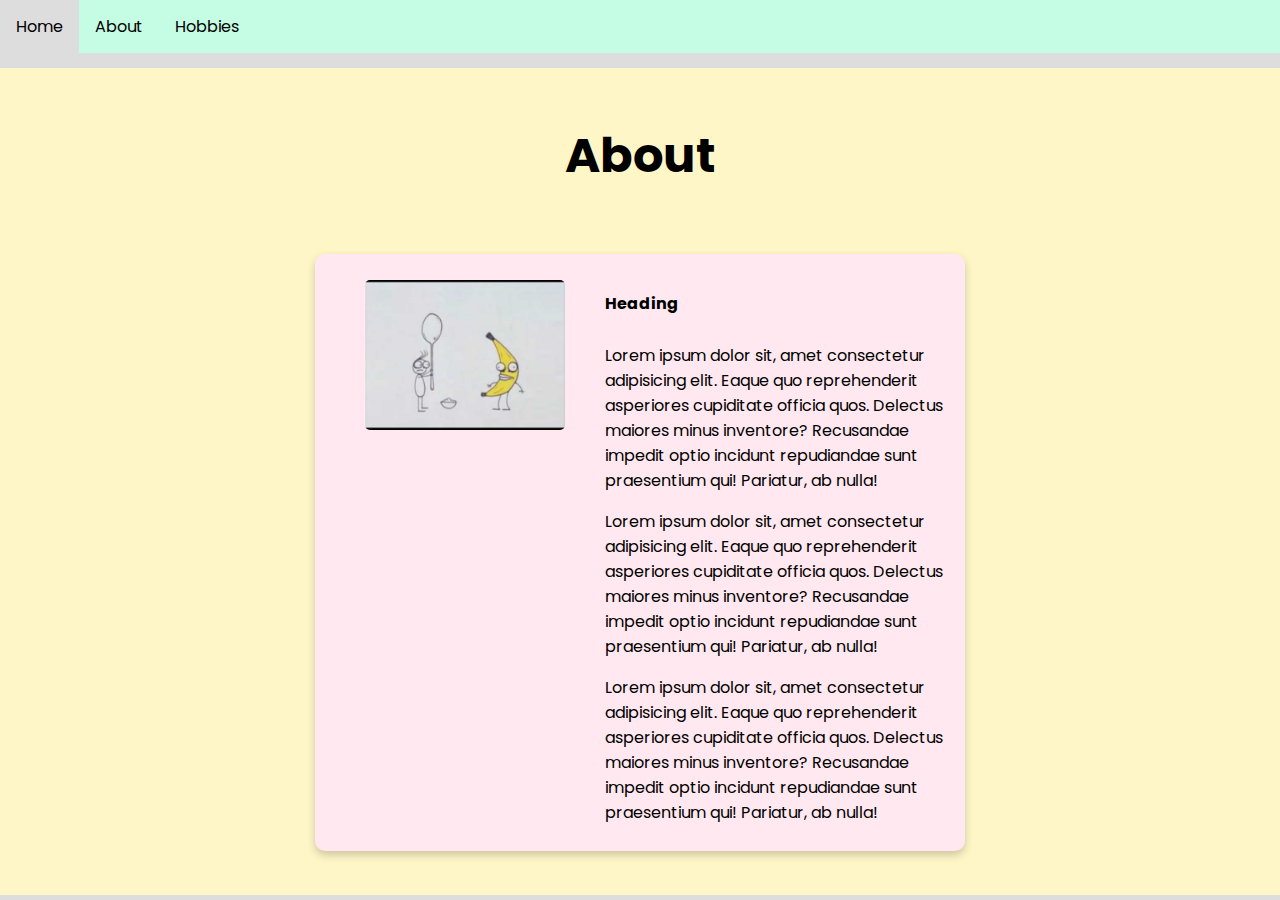
==== about.html @ 400a2c4d "Update about.html" ====
<!DOCTYPE html>
<html lang="en">
  <head>
    <title>bioSite About</title>
    <link href="style.css" type="text/css" rel="stylesheet">
    <link rel="preconnect" href="https://fonts.googleapis.com">
    <link rel="preconnect" href="https://fonts.gstatic.com" crossorigin>
    <link href="https://fonts.googleapis.com/css2?family=Indie+Flower&family=Poppins:ital,wght@0,300;0,400;0,700;1,400&display=swap" rel="stylesheet">
  </head>

  <body>

    <div id="navbar"> 
      <a href="index.html">Home</a>
      <a href="about.html">About</a>
      <a href="hobbies.html">Hobbies</a>
    </div>

    <header>
      <h1>About</h1>
    </header>

    <div id="container">
      

      <div class="card large">
          <figure>
            <img src="images/banana.jpg">
          </figure>
          <div>
            <h5>Heading</h5>
            <p>Lorem ipsum dolor sit, amet consectetur adipisicing elit. Eaque quo reprehenderit asperiores cupiditate officia quos. Delectus maiores minus inventore? Recusandae impedit optio incidunt repudiandae sunt praesentium qui! Pariatur, ab nulla!</p>
            <p>Lorem ipsum dolor sit, amet consectetur adipisicing elit. Eaque quo reprehenderit asperiores cupiditate officia quos. Delectus maiores minus inventore? Recusandae impedit optio incidunt repudiandae sunt praesentium qui! Pariatur, ab nulla!</p>
            <p>Lorem ipsum dolor sit, amet consectetur adipisicing elit. Eaque quo reprehenderit asperiores cupiditate officia quos. Delectus maiores minus inventore? Recusandae impedit optio incidunt repudiandae sunt praesentium qui! Pariatur, ab nulla!</p>
          </div>
      </div>



    </div> <!-- end #container-->

    <footer>
    </footer>

  </body>
</html>
---- style.css ----
body {
  margin: 0;
  font-family: Poppins;
  background-color: #FFF6C7;
}

header {
  padding: 20px;
  text-align: center;
}

h1 {
  font-size: 3em;
  font-weight: 700;
}

h5 {
  font-size: 1em;
  font-weight: 700;
}

figcaption {
  font-size: .75em;
  font-family: Indie Flower;
}

#navbar {
  overflow: hidden;
  background-color: #C4FDE4;
  border-bottom: 15px solid #DDDDDD ;
}

#navbar a {
  float: left;
  display: block;
  color: black;
  text-align: center;
  padding: 14px 16px;
  text-decoration: none;
}

#navbar a:hover {
  background-color: #DDDDDD;
}

#container {
  padding: 10px;
  margin: auto;
  display: flex;
  flex-direction: column;
  justify-content: space-around;
}

#hobbies {
  padding: 10px;
  margin: auto;
  display: flex;
  justify-content: space-evenly;
}

.card {
  display: flex;
  margin: auto;
  box-shadow: 0 4px 8px 0 rgba(0, 0, 0, 0.2);
  transition: .3s;
  padding: 10px;
  border-radius: 10px;
}

.card figure {
  float: none;
}

.card img {
  width: 200px;
  border-radius: 5px;
}

.card.horizontal {
  width: 50%;
  height: 250px;
  background-color: #FFE8EF;
}

.card.horizontal.right {
  text-align: right;
  background-color: #C4FDE4;
}

.card.large {
  width: 50%;
  background-color: #FFE8EF;
}


.card.vertical {
  flex-direction: column;
  text-align: center;
  width: 20%;
  height: 60%;
  background-color: #FFE8EF;
}

.card:hover {
  box-shadow: 0 8px 16px 0 rgba(0, 0, 0, 0.2);
  transition: .3s;
}

.card-title {
  text-align: center;
  font-size: 2em;
  color: #4F3674;
  font-weight: 400;
}


footer {
  background-color: #C4FDE4;
  position: absolute;
  bottom: 0;
  border-top: 5px solid #DDDDDD;
  width: 100%
}

footer p {
  float: right;
  padding-right: 10px;
  font-style: italic;
  font-size: .75em;
}

footer a {
  text-decoration: none;
  color: black;
}

footer a:hover {
  text-decoration: underline;
}
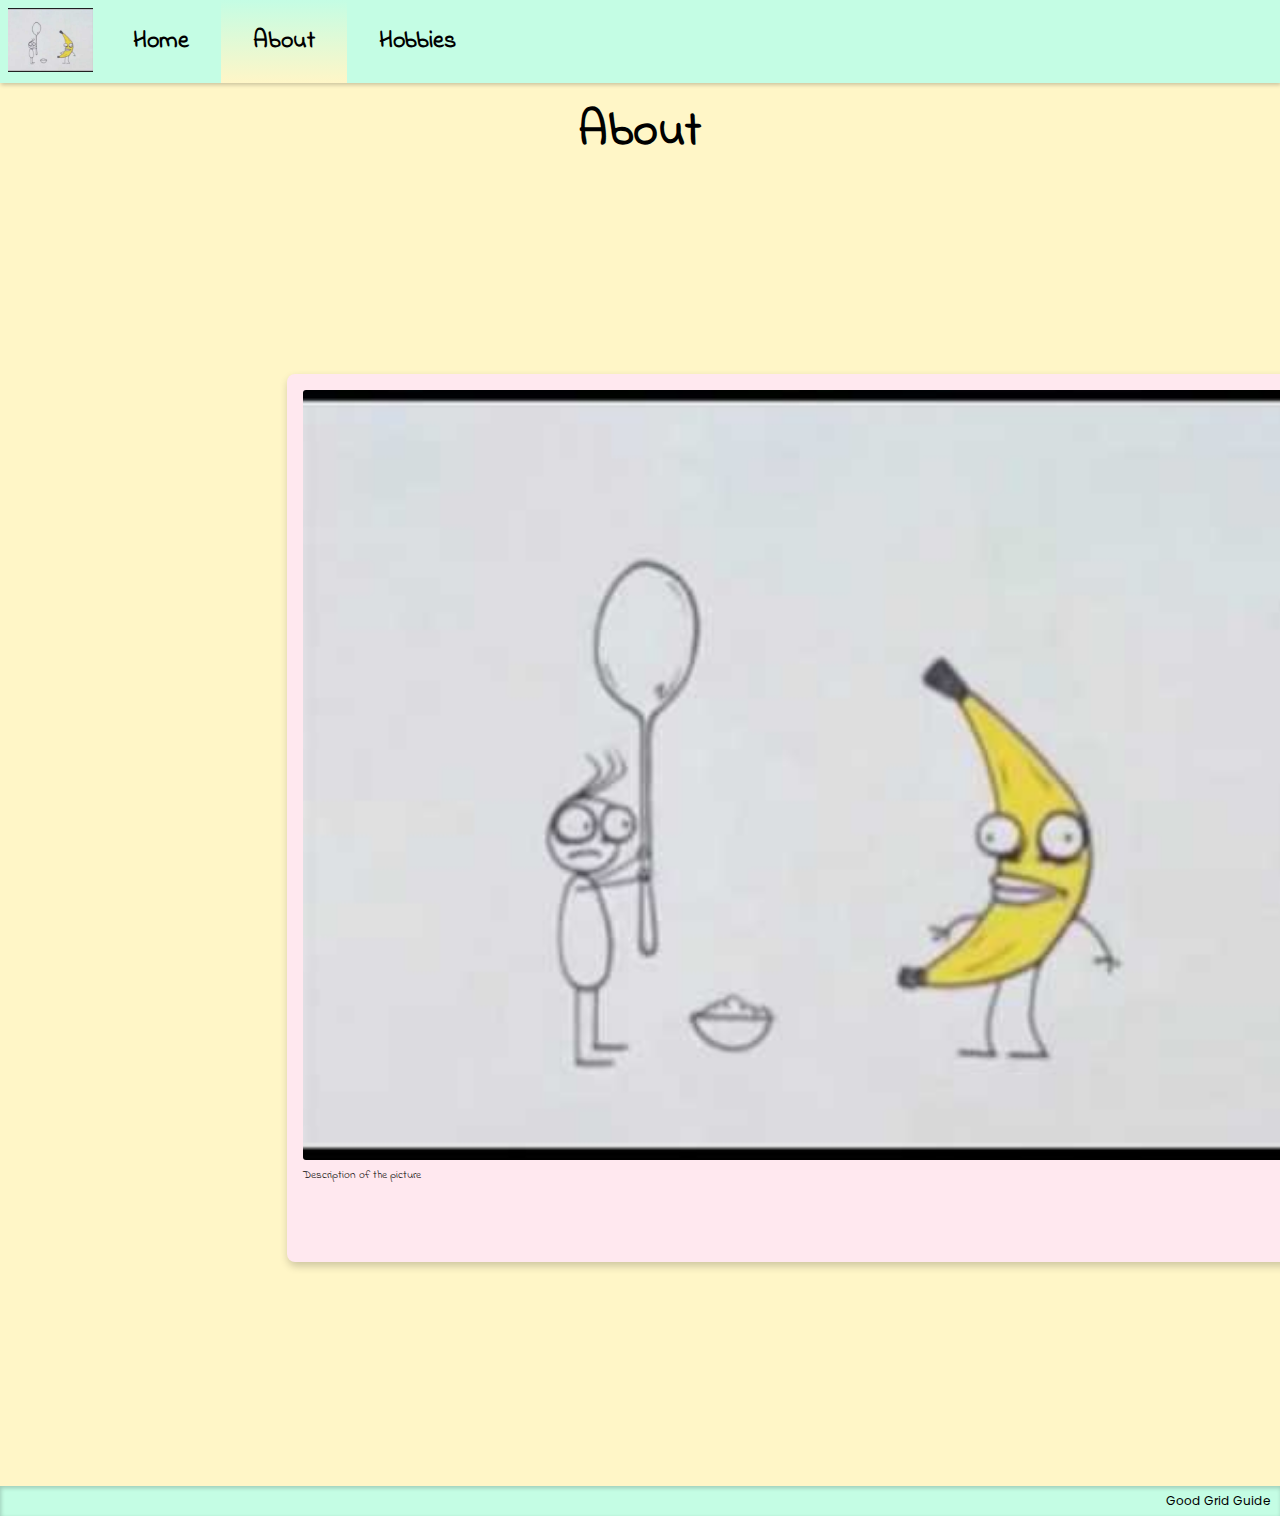
==== commit 2280fd2d: "Add files via upload" ====
--- a/about.html
+++ b/about.html
@@ -5,42 +5,53 @@
     <link href="style.css" type="text/css" rel="stylesheet">
     <link rel="preconnect" href="https://fonts.googleapis.com">
     <link rel="preconnect" href="https://fonts.gstatic.com" crossorigin>
-    <link href="https://fonts.googleapis.com/css2?family=Indie+Flower&family=Poppins:ital,wght@0,300;0,400;0,700;1,400&display=swap" rel="stylesheet">
+    <link href="https://fonts.googleapis.com/css2?family=Indie+Flower&family=Poppins:ital,wght@0,300;0,400;0,500;0,600;0,700;1,400&display=swap" rel="stylesheet">
   </head>
 
   <body>
 
-    <div id="navbar"> 
-      <a href="index.html">Home</a>
-      <a href="about.html">About</a>
-      <a href="hobbies.html">Hobbies</a>
-    </div>
+    <div class="page-grid">
 
-    <header>
-      <h1>About</h1>
-    </header>
+      <nav>
+        <img src="images/banana.jpg" alt="">
+        <a href="index.html"><h3>Home</h3></a>
+        <a href="about.html" class="current-nav"><h3>About</h3></a>
+        <a href="hobbies.html"><h3>Hobbies</h3></a>
+      </nav>
 
-    <div id="container">
-      
 
-      <div class="card large">
-          <figure>
-            <img src="images/banana.jpg">
-          </figure>
-          <div>
-            <h5>Heading</h5>
-            <p>Lorem ipsum dolor sit, amet consectetur adipisicing elit. Eaque quo reprehenderit asperiores cupiditate officia quos. Delectus maiores minus inventore? Recusandae impedit optio incidunt repudiandae sunt praesentium qui! Pariatur, ab nulla!</p>
-            <p>Lorem ipsum dolor sit, amet consectetur adipisicing elit. Eaque quo reprehenderit asperiores cupiditate officia quos. Delectus maiores minus inventore? Recusandae impedit optio incidunt repudiandae sunt praesentium qui! Pariatur, ab nulla!</p>
-            <p>Lorem ipsum dolor sit, amet consectetur adipisicing elit. Eaque quo reprehenderit asperiores cupiditate officia quos. Delectus maiores minus inventore? Recusandae impedit optio incidunt repudiandae sunt praesentium qui! Pariatur, ab nulla!</p>
+      <div class="content-grid">
+
+        <header>
+          <h1>About</h1>
+        </header>
+
+        <div id="about">
+
+          <div class="about-card">
+            <figure>
+              <img src="images/banana.jpg" alt="">
+              <figcaption>Description of the picture</figcaption>
+            </figure>
+            <div id="about-content">
+              <h4>About</h4>
+              <p>Nam euismod magna at felis tincidunt commodo. Sed eget urna venenatis eros interdum tempus et eget odio. Quisque quis dictum diam, non tincidunt metus. Sed egestas leo at placerat rutrum. Quisque varius gravida mi. Quisque id diam efficitur velit ullamcorper imperdiet et sit amet arcu. Vivamus et cursus quam. Etiam ultricies purus pulvinar odio vestibulum, at interdum nisi pharetra. Maecenas laoreet ipsum dolor, in egestas ipsum eleifend eget.</p>
+              <p>Integer tincidunt ligula vel laoreet sodales. Maecenas malesuada elit sit amet consequat bibendum. Sed at convallis tellus, at viverra eros. Ut ac sapien urna. Aenean et tincidunt felis. Sed odio lectus, interdum vel dictum sit amet, elementum et libero. Sed id erat quis est commodo tristique. Pellentesque a finibus quam. In consectetur maximus enim vel gravida. Proin in fermentum velit. Lorem ipsum dolor sit amet, consectetur adipiscing elit.</p>
+              <p>Mauris ornare lacus urna, non fermentum turpis tincidunt in. Integer semper tellus nunc, a accumsan lacus placerat non. Nam id ex ut quam eleifend semper non mollis urna. Donec ac tellus eget purus ullamcorper pharetra convallis a felis. Donec eu nunc ullamcorper, ullamcorper dui eu, viverra nibh. Praesent quis lacus tellus. Aliquam sed facilisis nibh, ac molestie lacus. Maecenas eu bibendum dui.</p>
+            </div>
           </div>
-      </div>
+
+        </div>
+
+      </div> <!-- end 9-row content-grid -->
+
+      <footer>
+        <a href="https://css-tricks.com/snippets/css/complete-guide-grid/">Good Grid Guide</a>
+      </footer>
+
+    </div> <!-- end 3-row page grid -->
 
 
 
-    </div> <!-- end #container-->
-
-    <footer>
-    </footer>
-
   </body>
-</html>
+</html>--- a/style.css
+++ b/style.css
@@ -1,17 +1,281 @@
 body {
+  height: 100vh;
   margin: 0;
   font-family: Poppins;
   background-color: #FFF6C7;
 }
 
+
+.page-grid {
+  display: grid;
+
+  height: 100%;
+  grid-template-rows: auto 1fr auto;
+  grid-template-columns: 1fr;
+  grid-template-areas: "nav"
+  "content"
+  "footer";
+  /* place-items: center / center; */
+  /* place-content: start center; */
+  
+}
+
+
+                    /* NAV */
+nav {
+  grid-area: "nav";
+  grid-row: 1 / 2;
+  background-color: #C4FDE4;
+  box-shadow: 1px 2px 4px 0 rgba(0, 0, 0, 0.2);
+}
+
+nav img {
+  height: 4em;
+  padding: .5em;
+  float: left;
+}
+
+nav a {
+  font-family: "Indie Flower";
+  float: left;
+  display: block;
+  color: black;
+  text-align: center;
+  padding-left: 2em;
+  padding-right: 2em;
+  text-decoration: none;
+}
+
+nav a:hover {
+  background: linear-gradient(0deg, #FFE8EF 0%, #C4FDE4 100%);
+  box-shadow: inset 0 2px 4px 0 rgba(0, 0, 0, 0.2);
+  text-shadow: 1px 1px 1px rgba(0, 0, 0, 0.2);
+  
+}
+
+.current-nav, .current-nav:hover {
+  background: linear-gradient(0deg, #FFF6C7 0%, #C4FDE4 100%);
+}
+
+
+                    /* PAGE CONTENT */
+.content-grid {
+  grid-area: "content";
+  grid-row: 2 / 3;
+  height: 100%;
+  display: grid;
+  grid-template: 20% repeat(5, 1fr) / repeat(9, 1fr);
+  gap: 10px;
+  place-items: center / center;
+  place-content: start center;
+}
+
 header {
-  padding: 20px;
-  text-align: center;
-}
-
+  grid-row: 1 / 2;
+  grid-column: span 9;
+  text-align: center;
+  line-height: 35px;
+}
+
+#about {
+  grid-area: 2 / 3 / 6 / 8;
+  display: grid;
+  grid-area: 1fr / 1fr; 
+}
+
+                                        /* LANDING PAGE */
+.landing-card {
+  margin: 0;
+  padding: 1em;
+  text-align: center;
+  background-color: #FFE8EF;
+  border-radius: 8px;
+  box-shadow: 1px 4px 8px 0 rgba(0, 0, 0, 0.2);
+  transition: .3s;
+}
+
+.landing-card:hover {
+  box-shadow: 2px 8px 16px 0 rgba(0, 0, 0, 0.2);
+  transition: .3s;
+  transform: scale(1.05);
+}
+
+#middle1 {
+  grid-area: 2 / 4 / 3 / 7;
+}
+
+#middle2 {
+  grid-area: 3 / 4 / 4 / 7;
+}
+
+#middle3 {
+  grid-area: 4 / 4 / 5 / 7;
+}
+
+#middle4 {
+  grid-area: 5 / 4 / 6 / 7;
+}
+
+.landing-img {
+  border-radius: 8px;
+  box-shadow: 1px 4px 8px 0 rgba(0, 0, 0, 0.2);
+  transition: .3s;
+  height: 100%;
+  width: 100%;
+  object-fit: cover;
+}
+
+#left-landing {
+  grid-area: 2 / 2 / 6 / 4;
+}
+
+#right-landing {
+  grid-area: 2 / 7 / 6 / 9;
+}
+
+#left-landing:hover {
+  transform: scale(1.25)  translateX(-2.5em);
+  box-shadow: 2px 8px 16px 0 rgba(0, 0, 0, 0.2);
+}
+#right-landing:hover {
+  transform: scale(1.25)  translateX(2.5em);
+  box-shadow: 2px 8px 16px 0 rgba(0, 0, 0, 0.2);
+}
+
+                                        /* ABOUT PAGE */
+#about {
+  grid-area: 2 / 3 / 6 / 8;
+  display: grid;
+  grid-area: 1fr / 1fr;
+}
+
+.about-card {
+  margin: 0;
+  padding: 1em;
+  text-align: left;
+  background-color: #FFE8EF;
+  border-radius: 8px;
+  box-shadow: 1px 4px 8px 0 rgba(0, 0, 0, 0.2);
+  transition: .3s;
+  display: flex;
+  column-gap: 1em;
+  
+}
+
+.about-card:hover {
+  box-shadow: 2px 8px 16px 0 rgba(0, 0, 0, 0.2);
+  transition: .3s;
+  transform: scale(1.05);
+}
+
+.about-card figure {
+  margin: 0;
+  float: left;
+}
+
+.about-card img {
+  height: 90%;
+  border-radius: 3px;
+}
+
+                                        /* HOBBIES PAGE */
+.hobby-card {
+  margin: 0;
+  padding: 0;
+  text-align: center;
+  background-color: #FFE8EF;
+  border-radius: 8px;
+  box-shadow: 1px 4px 8px 0 rgba(0, 0, 0, 0.2);
+  transition: .3s;
+}
+
+.hobby-card:hover {
+  box-shadow: 6px 12px 8px 4px rgba(0, 0, 0, 0.2);
+  transition: .3s;
+  transform: scale(1.15);
+  z-index: 10;
+}
+
+#hobbies:hover > .hobby-card:not(:hover) {
+  filter: blur(2px) saturate(.8);
+}
+
+.hobby-card figure {
+  margin: 0;
+}
+
+.hobby-card img {
+  width: 90%;
+  border-radius: 3px;
+}
+
+.hobby-card p {
+  padding: .5em;
+}
+
+/* POSITIONING OF HOBBY CARDS */
+#hobbies {
+  grid-area: 2 / 3 / 6 / 8;
+  display: grid;
+  grid-template-columns: repeat(auto-fit, 1fr);
+  gap: 1em;
+}
+
+.hobby-card#left-hobby {
+  grid-area: 2 / 3 / 4 / 4;
+}
+
+.hobby-card#center-hobby {
+  grid-area: 2 / 4 / 4 / 5;
+}
+
+.hobby-card#right-hobby {
+  grid-area: 2 / 5 / 4 / 6;
+}
+
+                    /* FOOTER */
+footer {
+  /* position: fixed;
+  bottom: 0;
+  width: 100%; */
+  grid-area: "footer";
+  background-color: #C4FDE4;
+  line-height: 30px;
+  box-shadow: inset 1px 2px 4px 0 rgba(0, 0, 0, 0.2);
+}
+
+footer a {
+  text-decoration: none;
+  color:black;
+  float: right;
+  padding-right: 10px;
+  font-size: .75em;
+}
+
+footer a:hover {
+  text-decoration: underline;
+}
+
+footer a:visited {
+  font-style: italic;
+}
+
+
+                    /* FONTS */
 h1 {
   font-size: 3em;
   font-weight: 700;
+  font-family: "Indie Flower";
+}
+
+h3 {
+  font-size: 1.5em;
+  font-weight: 600;
+}
+
+h4 {
+  font-size: 1.25em;
+  font-weight: 600;
 }
 
 h5 {
@@ -19,121 +283,11 @@
   font-weight: 700;
 }
 
+p {
+  font-size: .75em;
+}
+
 figcaption {
-  font-size: .75em;
-  font-family: Indie Flower;
-}
-
-#navbar {
-  overflow: hidden;
-  background-color: #C4FDE4;
-  border-bottom: 15px solid #DDDDDD ;
-}
-
-#navbar a {
-  float: left;
-  display: block;
-  color: black;
-  text-align: center;
-  padding: 14px 16px;
-  text-decoration: none;
-}
-
-#navbar a:hover {
-  background-color: #DDDDDD;
-}
-
-#container {
-  padding: 10px;
-  margin: auto;
-  display: flex;
-  flex-direction: column;
-  justify-content: space-around;
-}
-
-#hobbies {
-  padding: 10px;
-  margin: auto;
-  display: flex;
-  justify-content: space-evenly;
-}
-
-.card {
-  display: flex;
-  margin: auto;
-  box-shadow: 0 4px 8px 0 rgba(0, 0, 0, 0.2);
-  transition: .3s;
-  padding: 10px;
-  border-radius: 10px;
-}
-
-.card figure {
-  float: none;
-}
-
-.card img {
-  width: 200px;
-  border-radius: 5px;
-}
-
-.card.horizontal {
-  width: 50%;
-  height: 250px;
-  background-color: #FFE8EF;
-}
-
-.card.horizontal.right {
-  text-align: right;
-  background-color: #C4FDE4;
-}
-
-.card.large {
-  width: 50%;
-  background-color: #FFE8EF;
-}
-
-
-.card.vertical {
-  flex-direction: column;
-  text-align: center;
-  width: 20%;
-  height: 60%;
-  background-color: #FFE8EF;
-}
-
-.card:hover {
-  box-shadow: 0 8px 16px 0 rgba(0, 0, 0, 0.2);
-  transition: .3s;
-}
-
-.card-title {
-  text-align: center;
-  font-size: 2em;
-  color: #4F3674;
-  font-weight: 400;
-}
-
-
-footer {
-  background-color: #C4FDE4;
-  position: absolute;
-  bottom: 0;
-  border-top: 5px solid #DDDDDD;
-  width: 100%
-}
-
-footer p {
-  float: right;
-  padding-right: 10px;
-  font-style: italic;
-  font-size: .75em;
-}
-
-footer a {
-  text-decoration: none;
-  color: black;
-}
-
-footer a:hover {
-  text-decoration: underline;
+  font-family: "Indie Flower";
+  font-size: .7em;
 }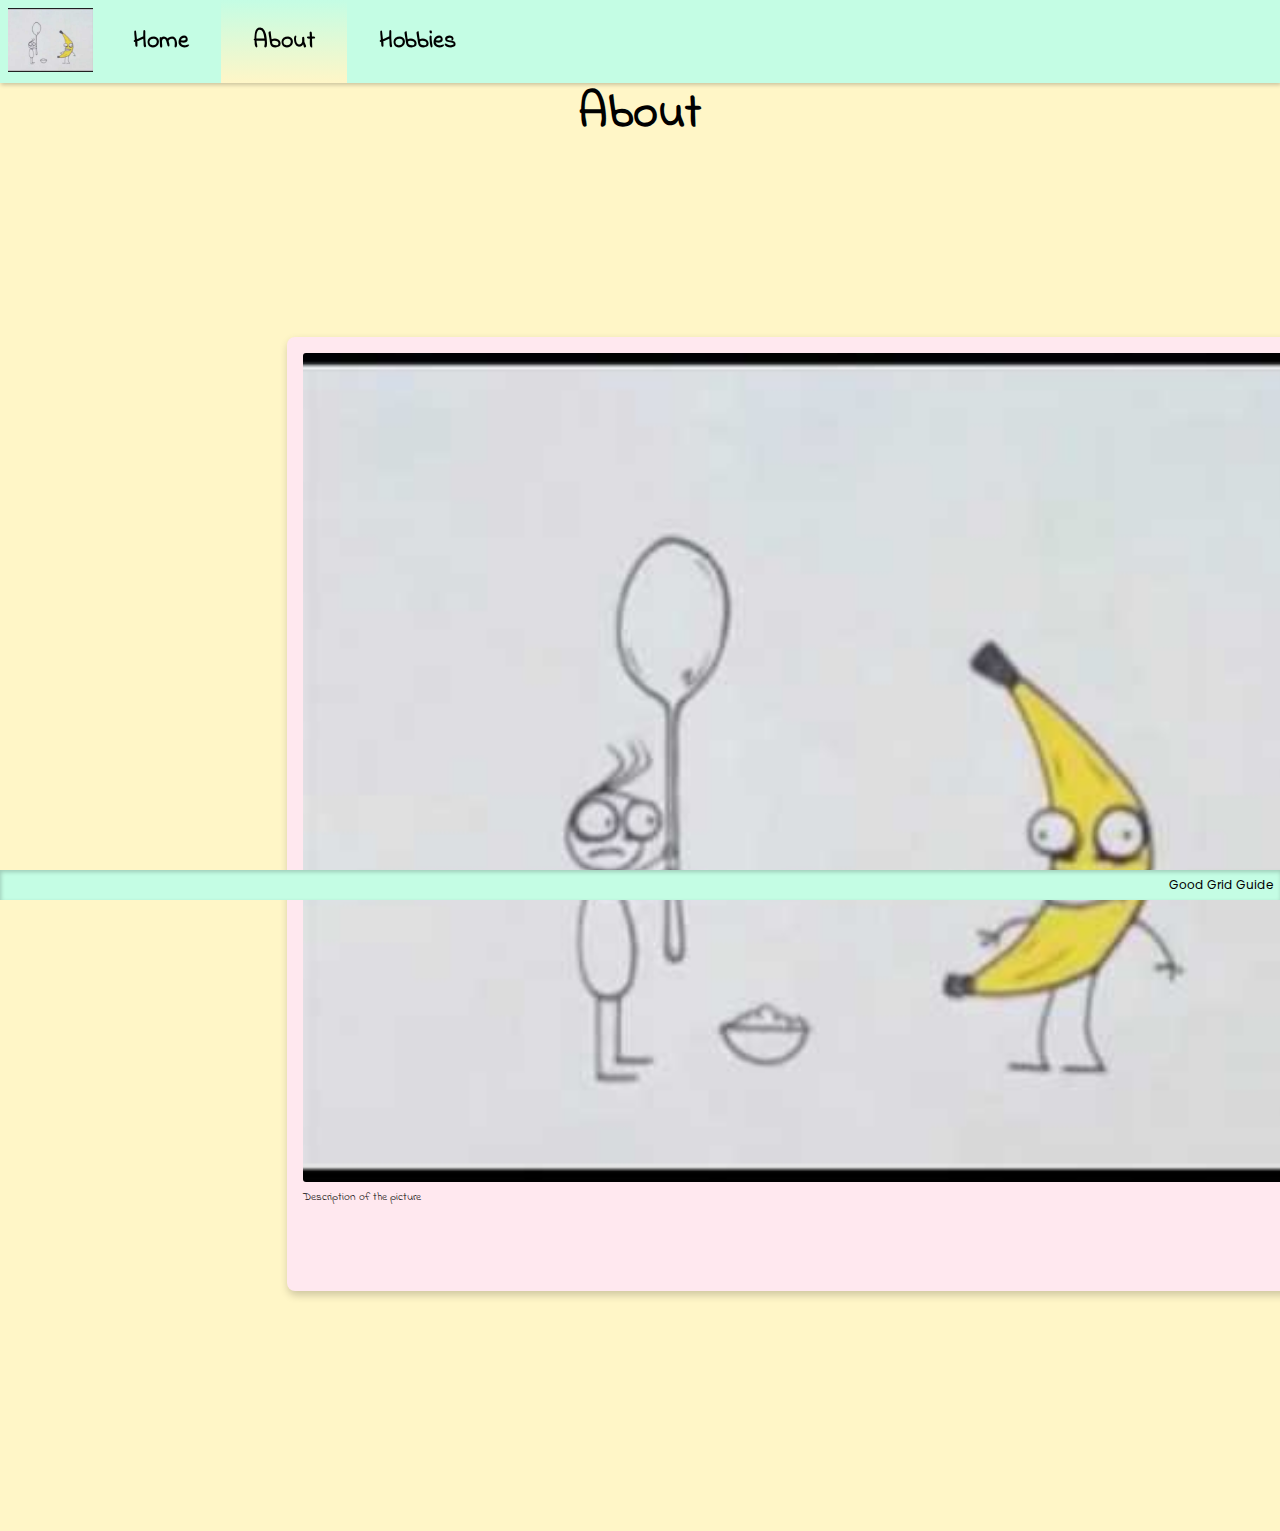
==== commit 209589fc: "Add files via upload" ====
--- a/about.html
+++ b/about.html
@@ -25,6 +25,7 @@
         <header>
           <h1>About</h1>
         </header>
+        <div class="header-border"></div>
 
         <div id="about">
 
--- a/style.css
+++ b/style.css
@@ -10,7 +10,7 @@
   display: grid;
 
   height: 100%;
-  grid-template-rows: auto 1fr auto;
+  grid-template-rows: auto 1fr;
   grid-template-columns: 1fr;
   grid-template-areas: "nav"
   "content"
@@ -23,8 +23,9 @@
 
                     /* NAV */
 nav {
-  grid-area: "nav";
-  grid-row: 1 / 2;
+  position: fixed;
+  top: 0;
+  width: 100%;
   background-color: #C4FDE4;
   box-shadow: 1px 2px 4px 0 rgba(0, 0, 0, 0.2);
 }
@@ -60,6 +61,7 @@
 
                     /* PAGE CONTENT */
 .content-grid {
+  margin-top: 2%;
   grid-area: "content";
   grid-row: 2 / 3;
   height: 100%;
@@ -74,8 +76,30 @@
   grid-row: 1 / 2;
   grid-column: span 9;
   text-align: center;
-  line-height: 35px;
-}
+  line-height: 7em;
+}
+
+/* .header-border {
+  border: 5px solid #C4FDE4;
+  position: absolute;
+  margin-left: 40%;
+  width: 20%;
+  margin-top: 5%;
+  height: 10%;
+  top: 0;
+  z-index: 10;
+  border-radius: 10px;
+}
+
+.header-border:after {
+  content: '';
+  display: block;
+  position: absolute;
+  width: 30%;
+  bottom: -5px;
+  right: 0;
+  border: 3px solid #FFF6C7;
+} */
 
 #about {
   grid-area: 2 / 3 / 6 / 8;
@@ -90,12 +114,12 @@
   text-align: center;
   background-color: #FFE8EF;
   border-radius: 8px;
-  box-shadow: 1px 4px 8px 0 rgba(0, 0, 0, 0.2);
+  box-shadow: 1px .25em .5em 0 rgba(0, 0, 0, 0.2);
   transition: .3s;
 }
 
 .landing-card:hover {
-  box-shadow: 2px 8px 16px 0 rgba(0, 0, 0, 0.2);
+  box-shadow: 0 .5em 1em 0 rgba(0, 0, 0, 0.2);
   transition: .3s;
   transform: scale(1.05);
 }
@@ -118,7 +142,7 @@
 
 .landing-img {
   border-radius: 8px;
-  box-shadow: 1px 4px 8px 0 rgba(0, 0, 0, 0.2);
+  box-shadow: 1px .25em .5em 0 rgba(0, 0, 0, 0.2);
   transition: .3s;
   height: 100%;
   width: 100%;
@@ -135,11 +159,13 @@
 
 #left-landing:hover {
   transform: scale(1.25)  translateX(-2.5em);
-  box-shadow: 2px 8px 16px 0 rgba(0, 0, 0, 0.2);
+  box-shadow: -.4em .75em .5em .25em rgba(0, 0, 0, 0.2);
+  z-index: 10;
 }
 #right-landing:hover {
   transform: scale(1.25)  translateX(2.5em);
-  box-shadow: 2px 8px 16px 0 rgba(0, 0, 0, 0.2);
+  box-shadow: .4em .75em .5em .25em rgba(0, 0, 0, 0.2);
+  z-index: 10;
 }
 
                                         /* ABOUT PAGE */
@@ -155,7 +181,7 @@
   text-align: left;
   background-color: #FFE8EF;
   border-radius: 8px;
-  box-shadow: 1px 4px 8px 0 rgba(0, 0, 0, 0.2);
+  box-shadow: 1px .25em .5em 0 rgba(0, 0, 0, 0.2);
   transition: .3s;
   display: flex;
   column-gap: 1em;
@@ -163,7 +189,7 @@
 }
 
 .about-card:hover {
-  box-shadow: 2px 8px 16px 0 rgba(0, 0, 0, 0.2);
+  box-shadow: 1px .5em 1em 0 rgba(0, 0, 0, 0.2);
   transition: .3s;
   transform: scale(1.05);
 }
@@ -185,12 +211,12 @@
   text-align: center;
   background-color: #FFE8EF;
   border-radius: 8px;
-  box-shadow: 1px 4px 8px 0 rgba(0, 0, 0, 0.2);
+  box-shadow: 1px .25em .5em 0 rgba(0, 0, 0, 0.2);
   transition: .3s;
 }
 
 .hobby-card:hover {
-  box-shadow: 6px 12px 8px 4px rgba(0, 0, 0, 0.2);
+  box-shadow: 0 .75em .5em .25em rgba(0, 0, 0, 0.2);
   transition: .3s;
   transform: scale(1.15);
   z-index: 10;
@@ -235,20 +261,19 @@
 
                     /* FOOTER */
 footer {
-  /* position: fixed;
+  position: fixed;
   bottom: 0;
-  width: 100%; */
-  grid-area: "footer";
+  width: 100%;
   background-color: #C4FDE4;
   line-height: 30px;
-  box-shadow: inset 1px 2px 4px 0 rgba(0, 0, 0, 0.2);
+  box-shadow: inset 1px 2px .25em 0 rgba(0, 0, 0, 0.2);
 }
 
 footer a {
   text-decoration: none;
   color:black;
   float: right;
-  padding-right: 10px;
+  padding-right: .6em;
   font-size: .75em;
 }
 
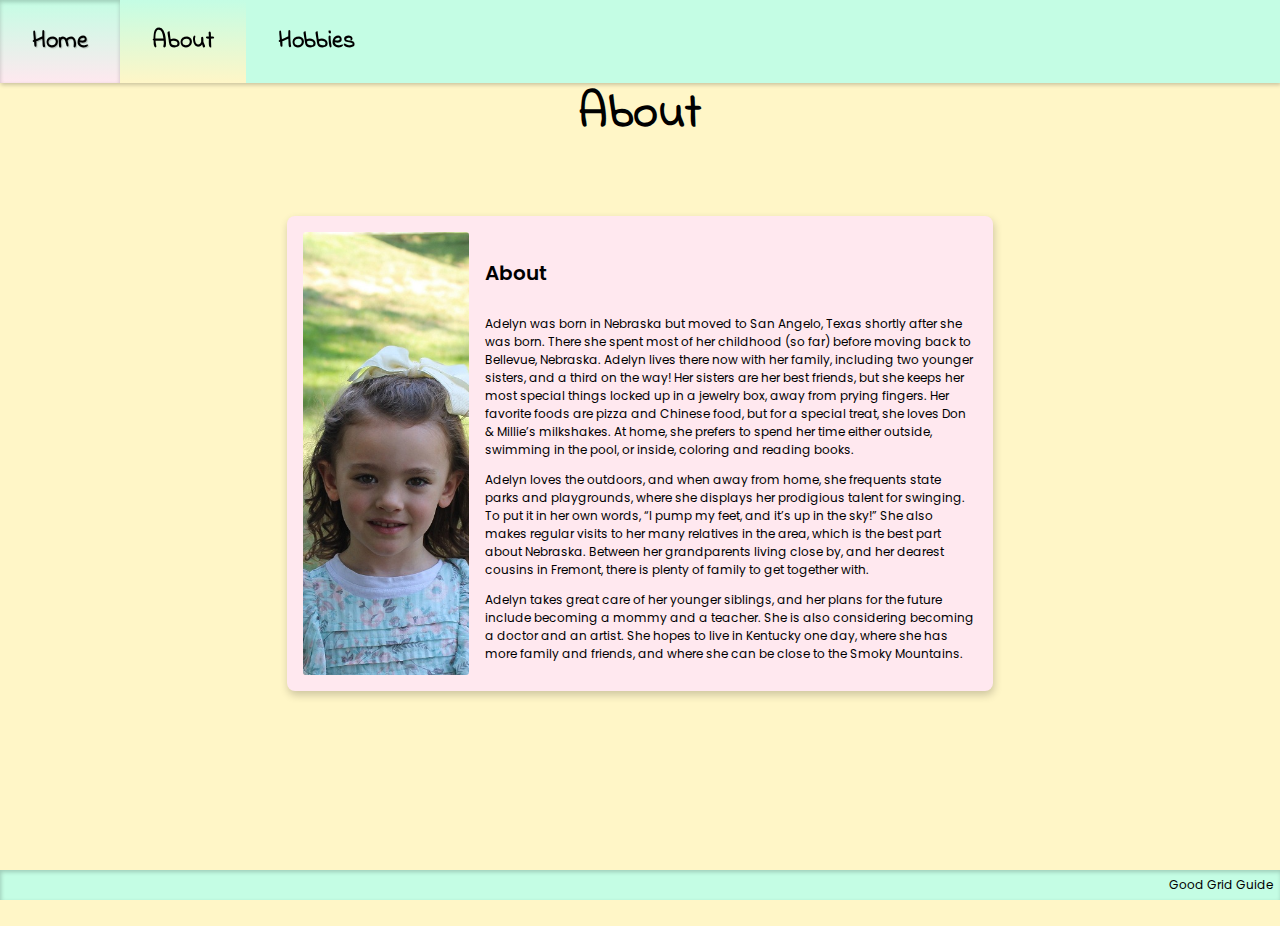
==== commit a2bb4608: "Add files via upload" ====
--- a/about.html
+++ b/about.html
@@ -13,7 +13,7 @@
     <div class="page-grid">
 
       <nav>
-        <img src="images/banana.jpg" alt="">
+        <!-- <img src="images/banana.jpg" alt=""> -->
         <a href="index.html"><h3>Home</h3></a>
         <a href="about.html" class="current-nav"><h3>About</h3></a>
         <a href="hobbies.html"><h3>Hobbies</h3></a>
@@ -31,14 +31,23 @@
 
           <div class="about-card">
             <figure>
-              <img src="images/banana.jpg" alt="">
-              <figcaption>Description of the picture</figcaption>
+              <img src="images/IMG_5749.JPG" alt="" id="about-img">
             </figure>
             <div id="about-content">
               <h4>About</h4>
-              <p>Nam euismod magna at felis tincidunt commodo. Sed eget urna venenatis eros interdum tempus et eget odio. Quisque quis dictum diam, non tincidunt metus. Sed egestas leo at placerat rutrum. Quisque varius gravida mi. Quisque id diam efficitur velit ullamcorper imperdiet et sit amet arcu. Vivamus et cursus quam. Etiam ultricies purus pulvinar odio vestibulum, at interdum nisi pharetra. Maecenas laoreet ipsum dolor, in egestas ipsum eleifend eget.</p>
-              <p>Integer tincidunt ligula vel laoreet sodales. Maecenas malesuada elit sit amet consequat bibendum. Sed at convallis tellus, at viverra eros. Ut ac sapien urna. Aenean et tincidunt felis. Sed odio lectus, interdum vel dictum sit amet, elementum et libero. Sed id erat quis est commodo tristique. Pellentesque a finibus quam. In consectetur maximus enim vel gravida. Proin in fermentum velit. Lorem ipsum dolor sit amet, consectetur adipiscing elit.</p>
-              <p>Mauris ornare lacus urna, non fermentum turpis tincidunt in. Integer semper tellus nunc, a accumsan lacus placerat non. Nam id ex ut quam eleifend semper non mollis urna. Donec ac tellus eget purus ullamcorper pharetra convallis a felis. Donec eu nunc ullamcorper, ullamcorper dui eu, viverra nibh. Praesent quis lacus tellus. Aliquam sed facilisis nibh, ac molestie lacus. Maecenas eu bibendum dui.</p>
+              <p>Adelyn was born in Nebraska but moved to San Angelo, Texas shortly after she was born. There she spent most of her
+                childhood (so far) before moving back to Bellevue, Nebraska. Adelyn lives there now with her family, including two
+                younger sisters, and a third on the way! Her sisters are her best friends, but she keeps her most special things locked up
+                in a jewelry box, away from prying fingers. Her favorite foods are pizza and Chinese food, but for a special treat, she
+                loves Don & Millie’s milkshakes. At home, she prefers to spend her time either outside, swimming in the pool, or inside,
+                coloring and reading books.</p>
+              <p>Adelyn loves the outdoors, and when away from home, she frequents state parks and playgrounds, where she displays
+                her prodigious talent for swinging. To put it in her own words, “I pump my feet, and it’s up in the sky!” She also makes
+                regular visits to her many relatives in the area, which is the best part about Nebraska. Between her grandparents living
+                close by, and her dearest cousins in Fremont, there is plenty of family to get together with.</p>
+              <p>Adelyn takes great care of her younger siblings, and her plans for the future include becoming a mommy and a teacher.
+                She is also considering becoming a doctor and an artist. She hopes to live in Kentucky one day, where she has more
+                family and friends, and where she can be close to the Smoky Mountains.</p>
             </div>
           </div>
 
--- a/style.css
+++ b/style.css
@@ -1,5 +1,5 @@
 body {
-  height: 100vh;
+  /* height: 100vh; */
   margin: 0;
   font-family: Poppins;
   background-color: #FFF6C7;
@@ -9,7 +9,7 @@
 .page-grid {
   display: grid;
 
-  height: 100%;
+  height: 100vh;
   grid-template-rows: auto 1fr;
   grid-template-columns: 1fr;
   grid-template-areas: "nav"
@@ -101,82 +101,98 @@
   border: 3px solid #FFF6C7;
 } */
 
-#about {
-  grid-area: 2 / 3 / 6 / 8;
-  display: grid;
-  grid-area: 1fr / 1fr; 
-}
+
 
                                         /* LANDING PAGE */
 .landing-card {
-  margin: 0;
+  grid-area: 2 / 5 / 4 / 8;
   padding: 1em;
-  text-align: center;
+  text-align: left;
+  text-indent: 10%;
   background-color: #FFE8EF;
   border-radius: 8px;
   box-shadow: 1px .25em .5em 0 rgba(0, 0, 0, 0.2);
   transition: .3s;
 }
 
+.landing-card h4 {
+  margin: .25em;
+}
+
+.landing-card h5 {
+  margin: 0;
+}
+
 .landing-card:hover {
   box-shadow: 0 .5em 1em 0 rgba(0, 0, 0, 0.2);
   transition: .3s;
   transform: scale(1.05);
-}
-
-#middle1 {
-  grid-area: 2 / 4 / 3 / 7;
-}
-
-#middle2 {
-  grid-area: 3 / 4 / 4 / 7;
-}
-
-#middle3 {
-  grid-area: 4 / 4 / 5 / 7;
-}
-
-#middle4 {
-  grid-area: 5 / 4 / 6 / 7;
 }
 
 .landing-img {
   border-radius: 8px;
   box-shadow: 1px .25em .5em 0 rgba(0, 0, 0, 0.2);
   transition: .3s;
-  height: 100%;
-  width: 100%;
-  object-fit: cover;
-}
-
-#left-landing {
-  grid-area: 2 / 2 / 6 / 4;
-}
-
-#right-landing {
-  grid-area: 2 / 7 / 6 / 9;
-}
-
-#left-landing:hover {
-  transform: scale(1.25)  translateX(-2.5em);
-  box-shadow: -.4em .75em .5em .25em rgba(0, 0, 0, 0.2);
+  max-height: 100%;
+  max-width: 100%;
   z-index: 10;
-}
-#right-landing:hover {
-  transform: scale(1.25)  translateX(2.5em);
-  box-shadow: .4em .75em .5em .25em rgba(0, 0, 0, 0.2);
-  z-index: 10;
-}
+  /* object-fit: cover; */
+}
+
+.landing-img:hover {
+  transform: scale(1.05);
+  cursor: pointer;
+}
+
+.landing-img:active {
+  box-shadow: 0 .75em .5em .25em rgba(0, 0, 0, 0.2);
+  z-index: 100;
+}
+
+#a1 {
+  grid-area: 2 / 3;
+}
+
+#a1:active {
+  transform: scale(2.1) translateX(3em) translateY(3em);
+}
+
+#b1 {
+  grid-area: 2 / 4;
+}
+
+#b1:active {
+  transform: scale(2.1) translateX(-3em) translateY(3em);
+}
+
+#a2 {
+  grid-area: 3 / 3;
+}
+
+#a2:active {
+  transform: scale(2.1) translateX(3em) translateY(-3em);
+}
+
+#b2 {
+  grid-area: 3 / 4;
+}
+
+#b2:active {
+  transform: scale(2.1) translateX(-3em) translateY(-3em);
+}
+
 
                                         /* ABOUT PAGE */
 #about {
   grid-area: 2 / 3 / 6 / 8;
-  display: grid;
-  grid-area: 1fr / 1fr;
-}
+  /* display: grid;
+  grid-area: 1fr / 1fr;  */
+  }
 
 .about-card {
   margin: 0;
+  max-height: 100%;
+  max-width: 100%;
   padding: 1em;
   text-align: left;
   background-color: #FFE8EF;
@@ -185,6 +201,7 @@
   transition: .3s;
   display: flex;
   column-gap: 1em;
+  flex-flow: row;
   
 }
 
@@ -195,14 +212,19 @@
 }
 
 .about-card figure {
-  margin: 0;
-  float: left;
+  display: block;
+  margin: 0;
 }
 
 .about-card img {
-  height: 90%;
+  display:block;
+  width: 100%;
+  height: 100%;
+  object-fit: cover;
   border-radius: 3px;
-}
+  /* transform:translateY(-5%); */
+}
+
 
                                         /* HOBBIES PAGE */
 .hobby-card {
@@ -237,6 +259,10 @@
 
 .hobby-card p {
   padding: .5em;
+}
+
+.hobby-card h4 {
+  margin: .5em;
 }
 
 /* POSITIONING OF HOBBY CARDS */
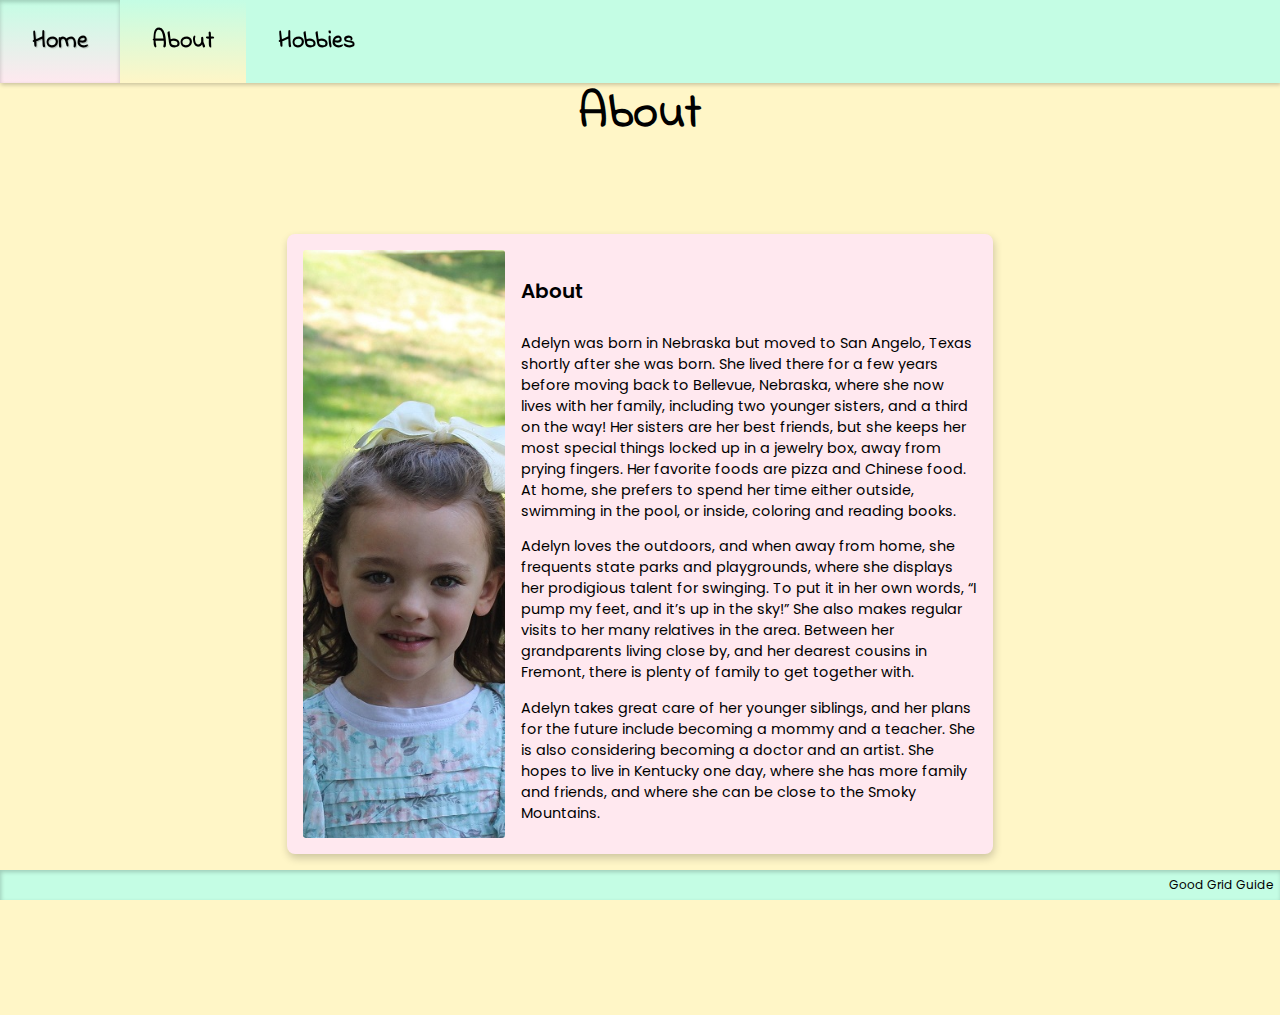
==== commit b01dea34: "Add files via upload" ====
--- a/about.html
+++ b/about.html
@@ -35,15 +35,14 @@
             </figure>
             <div id="about-content">
               <h4>About</h4>
-              <p>Adelyn was born in Nebraska but moved to San Angelo, Texas shortly after she was born. There she spent most of her
-                childhood (so far) before moving back to Bellevue, Nebraska. Adelyn lives there now with her family, including two
+              <p>Adelyn was born in Nebraska but moved to San Angelo, Texas shortly after she was born. She lived there for a few years
+                before moving back to Bellevue, Nebraska, where she now lives with her family, including two
                 younger sisters, and a third on the way! Her sisters are her best friends, but she keeps her most special things locked up
-                in a jewelry box, away from prying fingers. Her favorite foods are pizza and Chinese food, but for a special treat, she
-                loves Don & Millie’s milkshakes. At home, she prefers to spend her time either outside, swimming in the pool, or inside,
-                coloring and reading books.</p>
+                in a jewelry box, away from prying fingers. Her favorite foods are pizza and Chinese food.
+                At home, she prefers to spend her time either outside, swimming in the pool, or inside, coloring and reading books.</p>
               <p>Adelyn loves the outdoors, and when away from home, she frequents state parks and playgrounds, where she displays
                 her prodigious talent for swinging. To put it in her own words, “I pump my feet, and it’s up in the sky!” She also makes
-                regular visits to her many relatives in the area, which is the best part about Nebraska. Between her grandparents living
+                regular visits to her many relatives in the area. Between her grandparents living
                 close by, and her dearest cousins in Fremont, there is plenty of family to get together with.</p>
               <p>Adelyn takes great care of her younger siblings, and her plans for the future include becoming a mommy and a teacher.
                 She is also considering becoming a doctor and an artist. She hopes to live in Kentucky one day, where she has more
@@ -56,7 +55,7 @@
       </div> <!-- end 9-row content-grid -->
 
       <footer>
-        <a href="https://css-tricks.com/snippets/css/complete-guide-grid/">Good Grid Guide</a>
+        <a href="https://css-tricks.com/snippets/css/complete-guide-grid/" target="_blank">Good Grid Guide</a>
       </footer>
 
     </div> <!-- end 3-row page grid -->
--- a/style.css
+++ b/style.css
@@ -1,5 +1,5 @@
 body {
-  /* height: 100vh; */
+  height: 100vh;
   margin: 0;
   font-family: Poppins;
   background-color: #FFF6C7;
@@ -15,8 +15,6 @@
   grid-template-areas: "nav"
   "content"
   "footer";
-  /* place-items: center / center; */
-  /* place-content: start center; */
   
 }
 
@@ -79,29 +77,6 @@
   line-height: 7em;
 }
 
-/* .header-border {
-  border: 5px solid #C4FDE4;
-  position: absolute;
-  margin-left: 40%;
-  width: 20%;
-  margin-top: 5%;
-  height: 10%;
-  top: 0;
-  z-index: 10;
-  border-radius: 10px;
-}
-
-.header-border:after {
-  content: '';
-  display: block;
-  position: absolute;
-  width: 30%;
-  bottom: -5px;
-  right: 0;
-  border: 3px solid #FFF6C7;
-} */
-
-
 
                                         /* LANDING PAGE */
 .landing-card {
@@ -126,7 +101,7 @@
 .landing-card:hover {
   box-shadow: 0 .5em 1em 0 rgba(0, 0, 0, 0.2);
   transition: .3s;
-  transform: scale(1.05);
+  transform: scale(1.01);
 }
 
 .landing-img {
@@ -136,7 +111,6 @@
   max-height: 100%;
   max-width: 100%;
   z-index: 10;
-  /* object-fit: cover; */
 }
 
 .landing-img:hover {
@@ -146,6 +120,7 @@
 
 .landing-img:active {
   box-shadow: 0 .75em .5em .25em rgba(0, 0, 0, 0.2);
+  transform: scale(3.2);
   z-index: 100;
 }
 
@@ -153,40 +128,22 @@
   grid-area: 2 / 3;
 }
 
-#a1:active {
-  transform: scale(2.1) translateX(3em) translateY(3em);
-}
-
 #b1 {
   grid-area: 2 / 4;
 }
 
-#b1:active {
-  transform: scale(2.1) translateX(-3em) translateY(3em);
-}
-
 #a2 {
   grid-area: 3 / 3;
 }
 
-#a2:active {
-  transform: scale(2.1) translateX(3em) translateY(-3em);
-}
-
 #b2 {
   grid-area: 3 / 4;
-}
-
-#b2:active {
-  transform: scale(2.1) translateX(-3em) translateY(-3em);
 }
 
 
                                         /* ABOUT PAGE */
 #about {
   grid-area: 2 / 3 / 6 / 8;
-  /* display: grid;
-  grid-area: 1fr / 1fr;  */
   }
 
 .about-card {
@@ -214,6 +171,7 @@
 .about-card figure {
   display: block;
   margin: 0;
+  min-width: 30%;
 }
 
 .about-card img {
@@ -335,7 +293,7 @@
 }
 
 p {
-  font-size: .75em;
+  font-size: .9em;
 }
 
 figcaption {
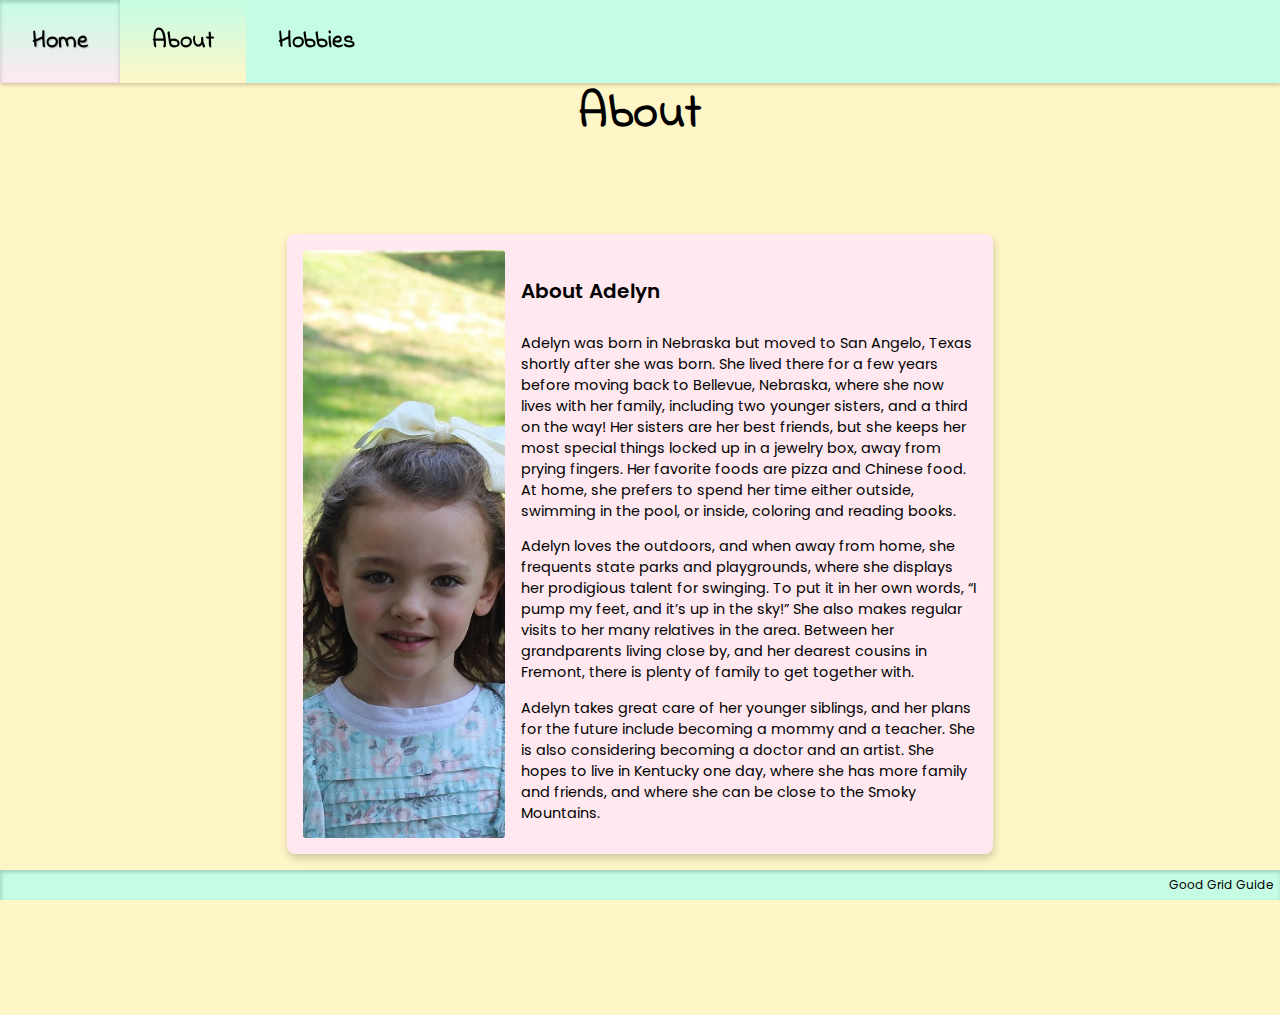
==== commit bcdd9b77: "Update about.html" ====
--- a/about.html
+++ b/about.html
@@ -34,7 +34,7 @@
               <img src="images/IMG_5749.JPG" alt="" id="about-img">
             </figure>
             <div id="about-content">
-              <h4>About</h4>
+              <h4>About Adelyn</h4>
               <p>Adelyn was born in Nebraska but moved to San Angelo, Texas shortly after she was born. She lived there for a few years
                 before moving back to Bellevue, Nebraska, where she now lives with her family, including two
                 younger sisters, and a third on the way! Her sisters are her best friends, but she keeps her most special things locked up
@@ -63,4 +63,4 @@
 
 
   </body>
-</html>+</html>
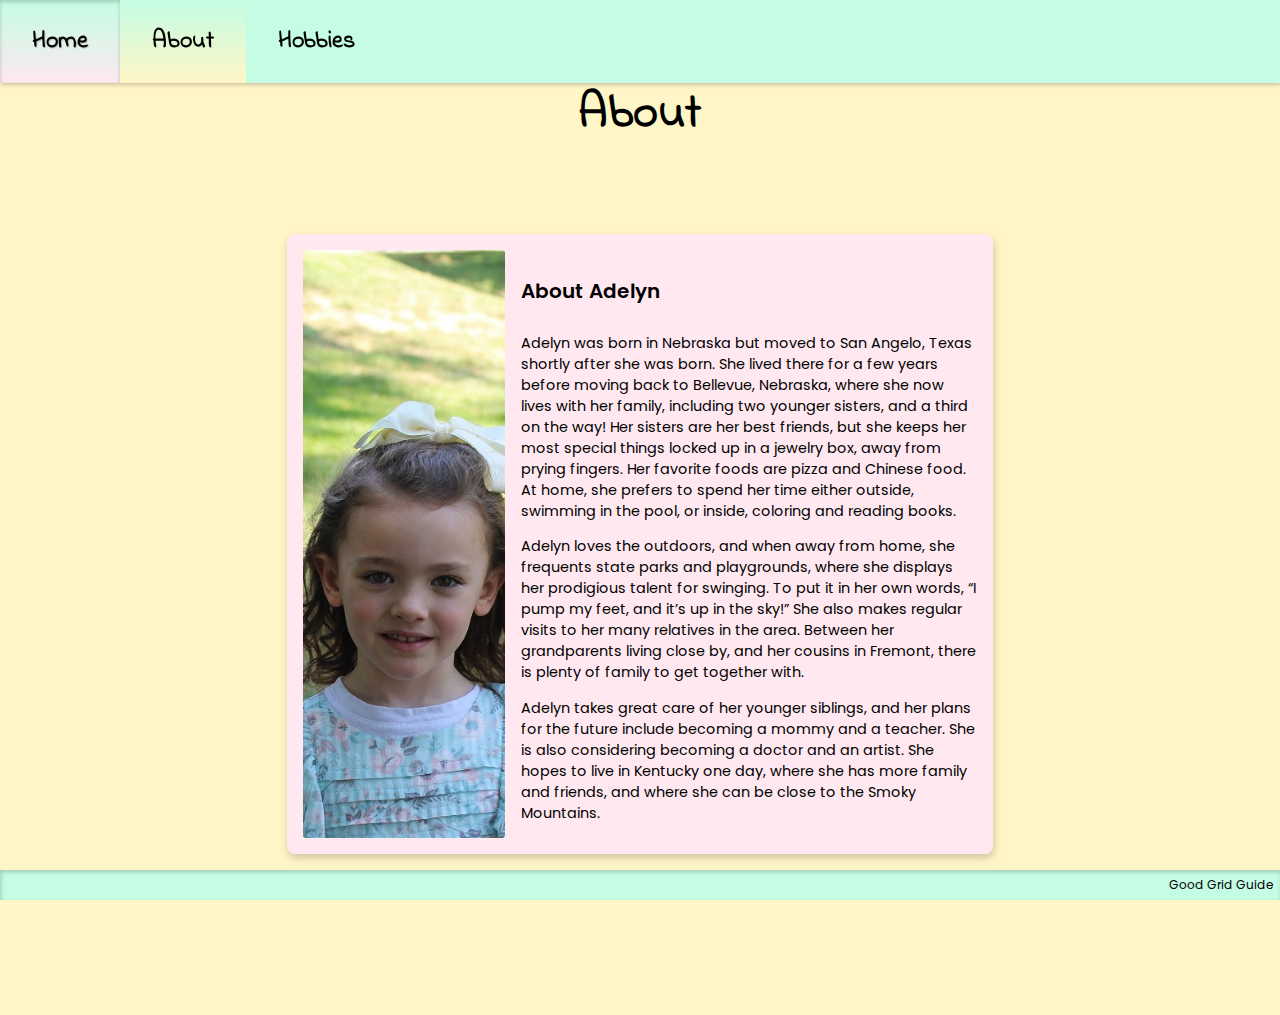
==== commit 355aace0: "Update about.html" ====
--- a/about.html
+++ b/about.html
@@ -43,7 +43,7 @@
               <p>Adelyn loves the outdoors, and when away from home, she frequents state parks and playgrounds, where she displays
                 her prodigious talent for swinging. To put it in her own words, “I pump my feet, and it’s up in the sky!” She also makes
                 regular visits to her many relatives in the area. Between her grandparents living
-                close by, and her dearest cousins in Fremont, there is plenty of family to get together with.</p>
+                close by, and her cousins in Fremont, there is plenty of family to get together with.</p>
               <p>Adelyn takes great care of her younger siblings, and her plans for the future include becoming a mommy and a teacher.
                 She is also considering becoming a doctor and an artist. She hopes to live in Kentucky one day, where she has more
                 family and friends, and where she can be close to the Smoky Mountains.</p>
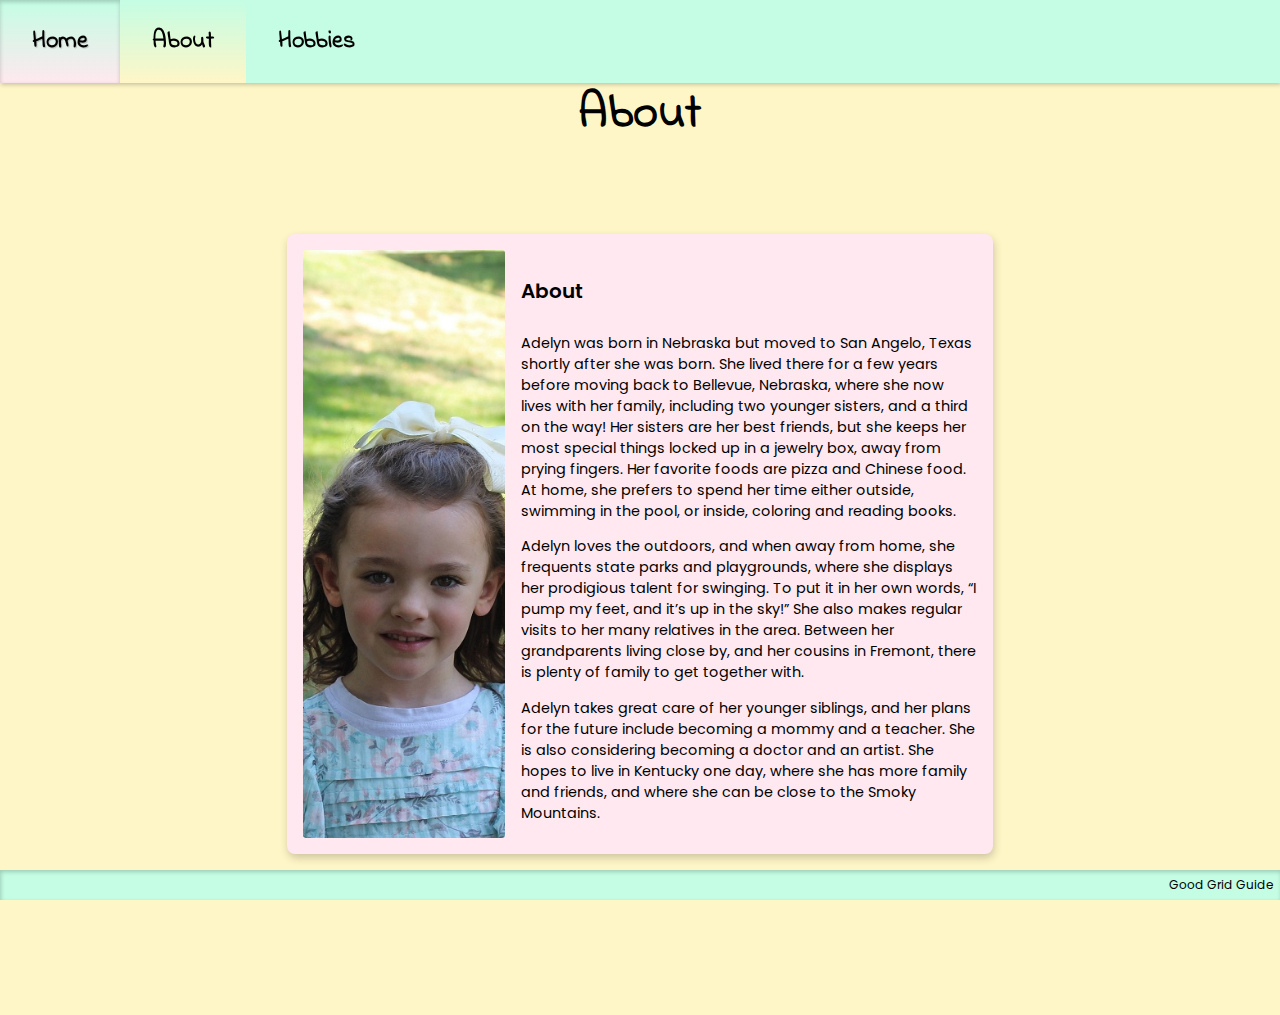
==== commit 41e90409: "Update about.html" ====
--- a/about.html
+++ b/about.html
@@ -34,7 +34,7 @@
               <img src="images/IMG_5749.JPG" alt="" id="about-img">
             </figure>
             <div id="about-content">
-              <h4>About Adelyn</h4>
+              <h4>About</h4>
               <p>Adelyn was born in Nebraska but moved to San Angelo, Texas shortly after she was born. She lived there for a few years
                 before moving back to Bellevue, Nebraska, where she now lives with her family, including two
                 younger sisters, and a third on the way! Her sisters are her best friends, but she keeps her most special things locked up
--- a/style.css
+++ b/style.css
@@ -15,7 +15,6 @@
   grid-template-areas: "nav"
   "content"
   "footer";
-  
 }
 
 
@@ -299,4 +298,23 @@
 figcaption {
   font-family: "Indie Flower";
   font-size: .7em;
-}+}
+
+
+
+
+
+
+
+
+
+
+
+
+@media only screen and (max-width:550px) {
+  .content-grid {
+    display: grid;
+    grid-template: 20% repeat(5, 1fr) / 1fr;
+    gap: 5px;
+  }
+}
